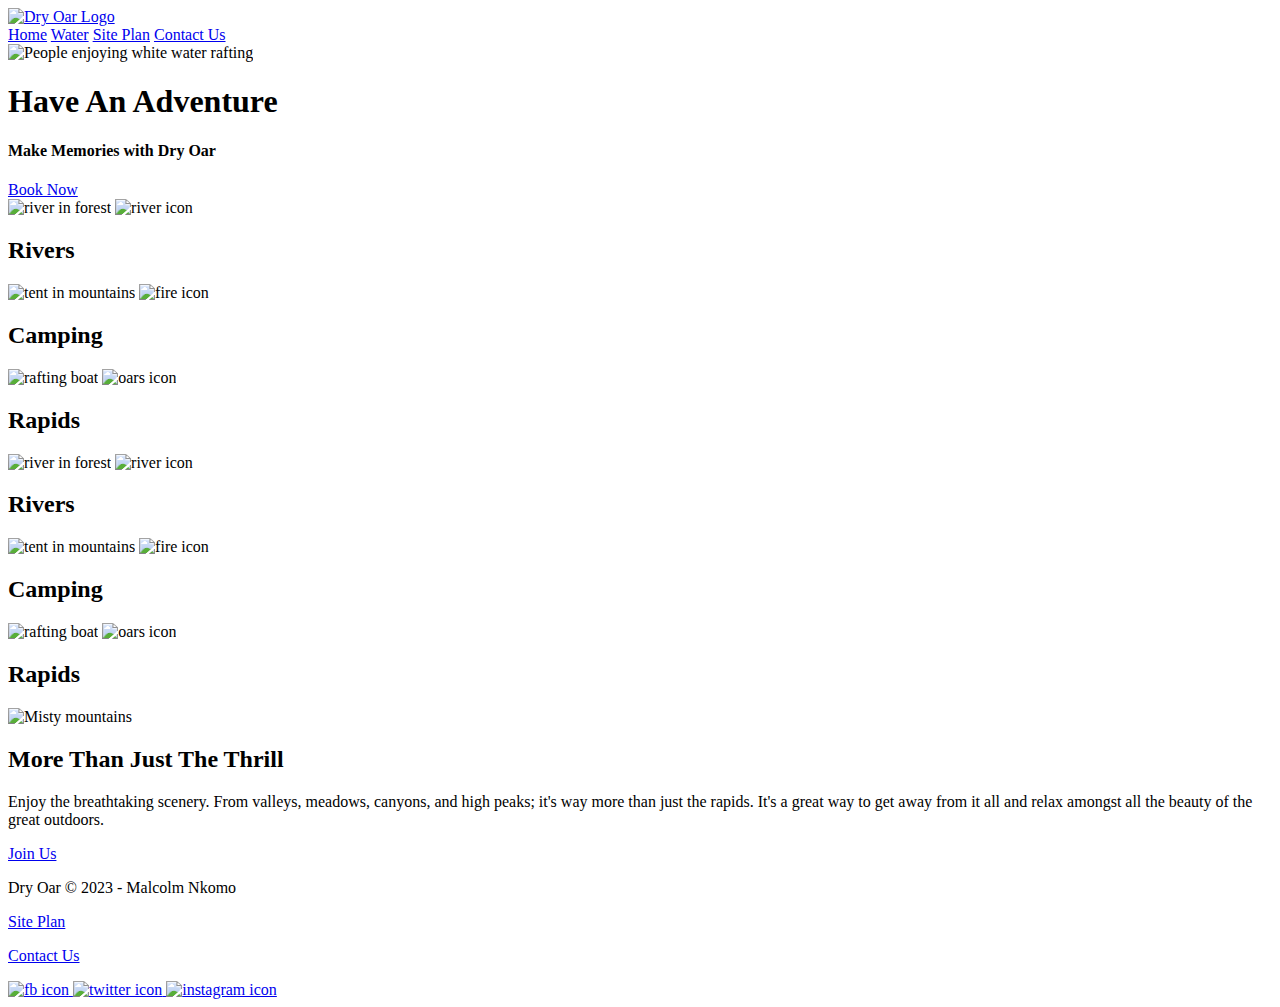
==== wdd130/wrr/index.html @ 6d4ef7b0 "wdd130" ====
<!DOCTYPE html>
<html lang="en">
<head>
    <meta charset="UTF-8">
    <meta http-equiv="X-UA-Compatible" content="IE=edge">
    <meta name="viewport" content="width=device-width, initial-scale=1.0">
    <title>Home</title>
</head>
<body>
    <header>
        <a id="logo_link" href="index.html">
            <img class="logo" src="https://byui-wdd.github.io/wdd130/rafting_images/dryoarlogo.png" alt="Dry Oar Logo">
        </a>
        <nav>
            <a href="index.html">Home</a>
            <a href="#">Water</a>
            <a href="site-plan-rafting.html">Site Plan</a>
            <a href="contactus.html">Contact Us</a>
        </nav>
    </header>
    <div id="hero">
        <div id="hero-box">
             <img id="hero-img" src="images/hero.png" alt="People enjoying white water rafting">
        </div>
        <section id="hero-msg">
            <h1 class="home-title">Have An Adventure</h1>
            <h4>Make Memories with Dry Oar </h4>
            <div class='button-box'>
                <a class='book' href="contactus.html">Book Now</a>
            </div>
        </section>
    </div>
    <main class="home-grid">
        <section class="rivers-card">
            <img class="card-img" src="images/rivers.jpg" alt="river in forest">
            <img class="icon" src="images/river_icon.png" alt="river icon">
            <h2>Rivers</h2>
        </section>
        <section class="camping-card">
            <img class="card-img" src="images/camping.jpg" alt="tent in mountains">
            <img class="icon" src="images/fire_icon.png" alt="fire icon">
            <h2>Camping</h2>
        </section>
        <section class="rapids-card">
            <img class="card-img" src="images/rapids.jpg" alt="rafting boat">
            <img class="icon" src="images/oars.png" alt="oars icon">
            <h2>Rapids</h2>
        </section>
    </main><main class="home-grid">
        <section class="rivers-card">
            <img class="card-img" src="images/rivers.jpg" alt="river in forest">
            <img class="icon" src="images/river_icon.png" alt="river icon">
            <h2>Rivers</h2>
        </section>
        <section class="camping-card">
            <img class="card-img" src="images/camping.jpg" alt="tent in mountains">
            <img class="icon" src="images/fire_icon.png" alt="fire icon">
            <h2>Camping</h2>
        </section>
        <section class="rapids-card">
            <img class="card-img" src="images/rapids.jpg" alt="rafting boat">
            <img class="icon" src="images/oars.png" alt="oars icon">
            <h2>Rapids</h2>
        </section>
        <img class="mountains" src="images/mountains.jpg" alt="Misty mountains">
    <section class="msg">
        <h2>More Than Just The Thrill</h2>
        <p>Enjoy the breathtaking scenery. From valleys, meadows, canyons, and high peaks; it's way more than just the rapids. It's a great way to get away from it all and relax amongst all the beauty of the great outdoors. </p>
        <a class='join' href="rivers.html">Join Us</a>
    </main>
    <footer>
    <p>Dry Oar &copy; 2023 - Malcolm Nkomo</p>
    <p><a href="site-plan-rafting.html">Site Plan</a></p>
    <p><a href="contactus.html">Contact Us</a></p>
    <div class="social">
        <a href="https://facebook.com">
            <img src="images/facebook.png" alt="fb icon">
        </a>
        <a href="https://twitter.com">
            <img src="images/twitter.png" alt="twitter icon">
        </a>
        <a href="https://instagram.com">
            <img src="images/instagram.png" alt="instagram icon">
        </a>
    </div>
</footer>
</body>
</html>
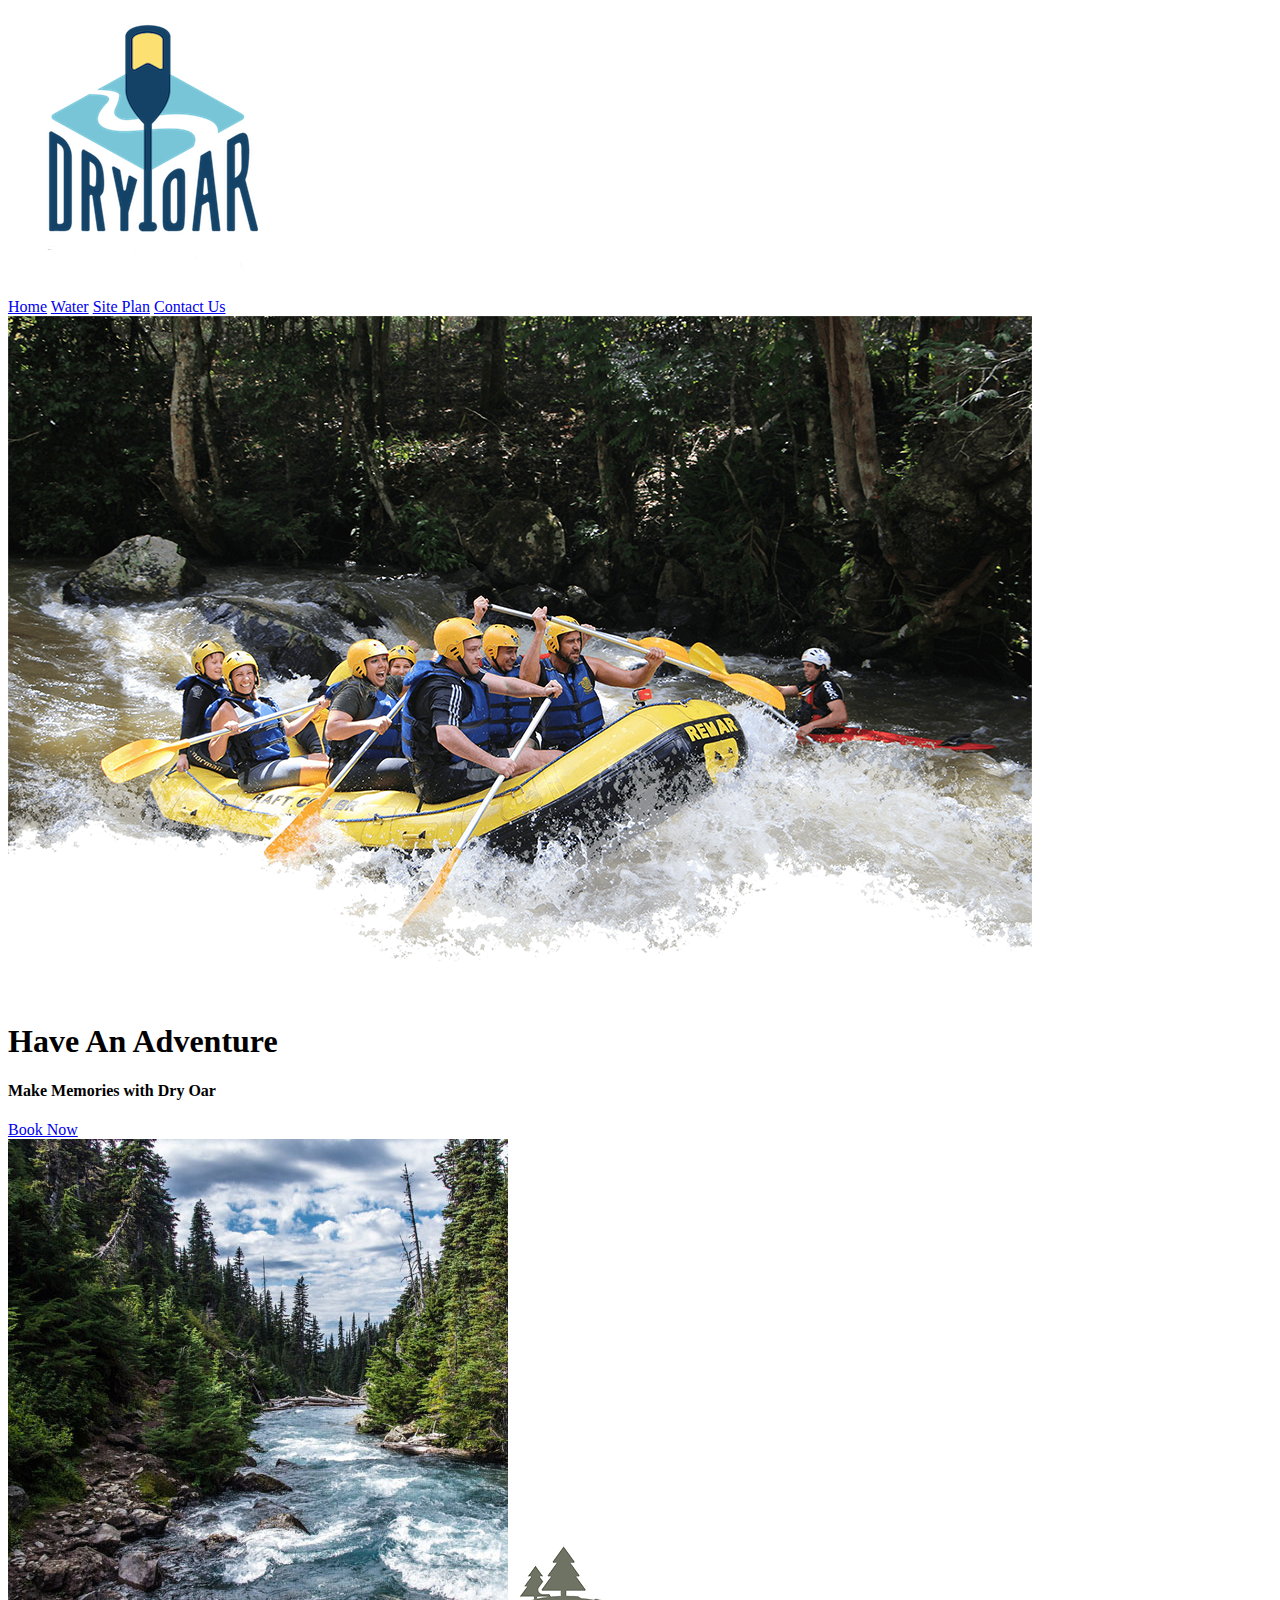
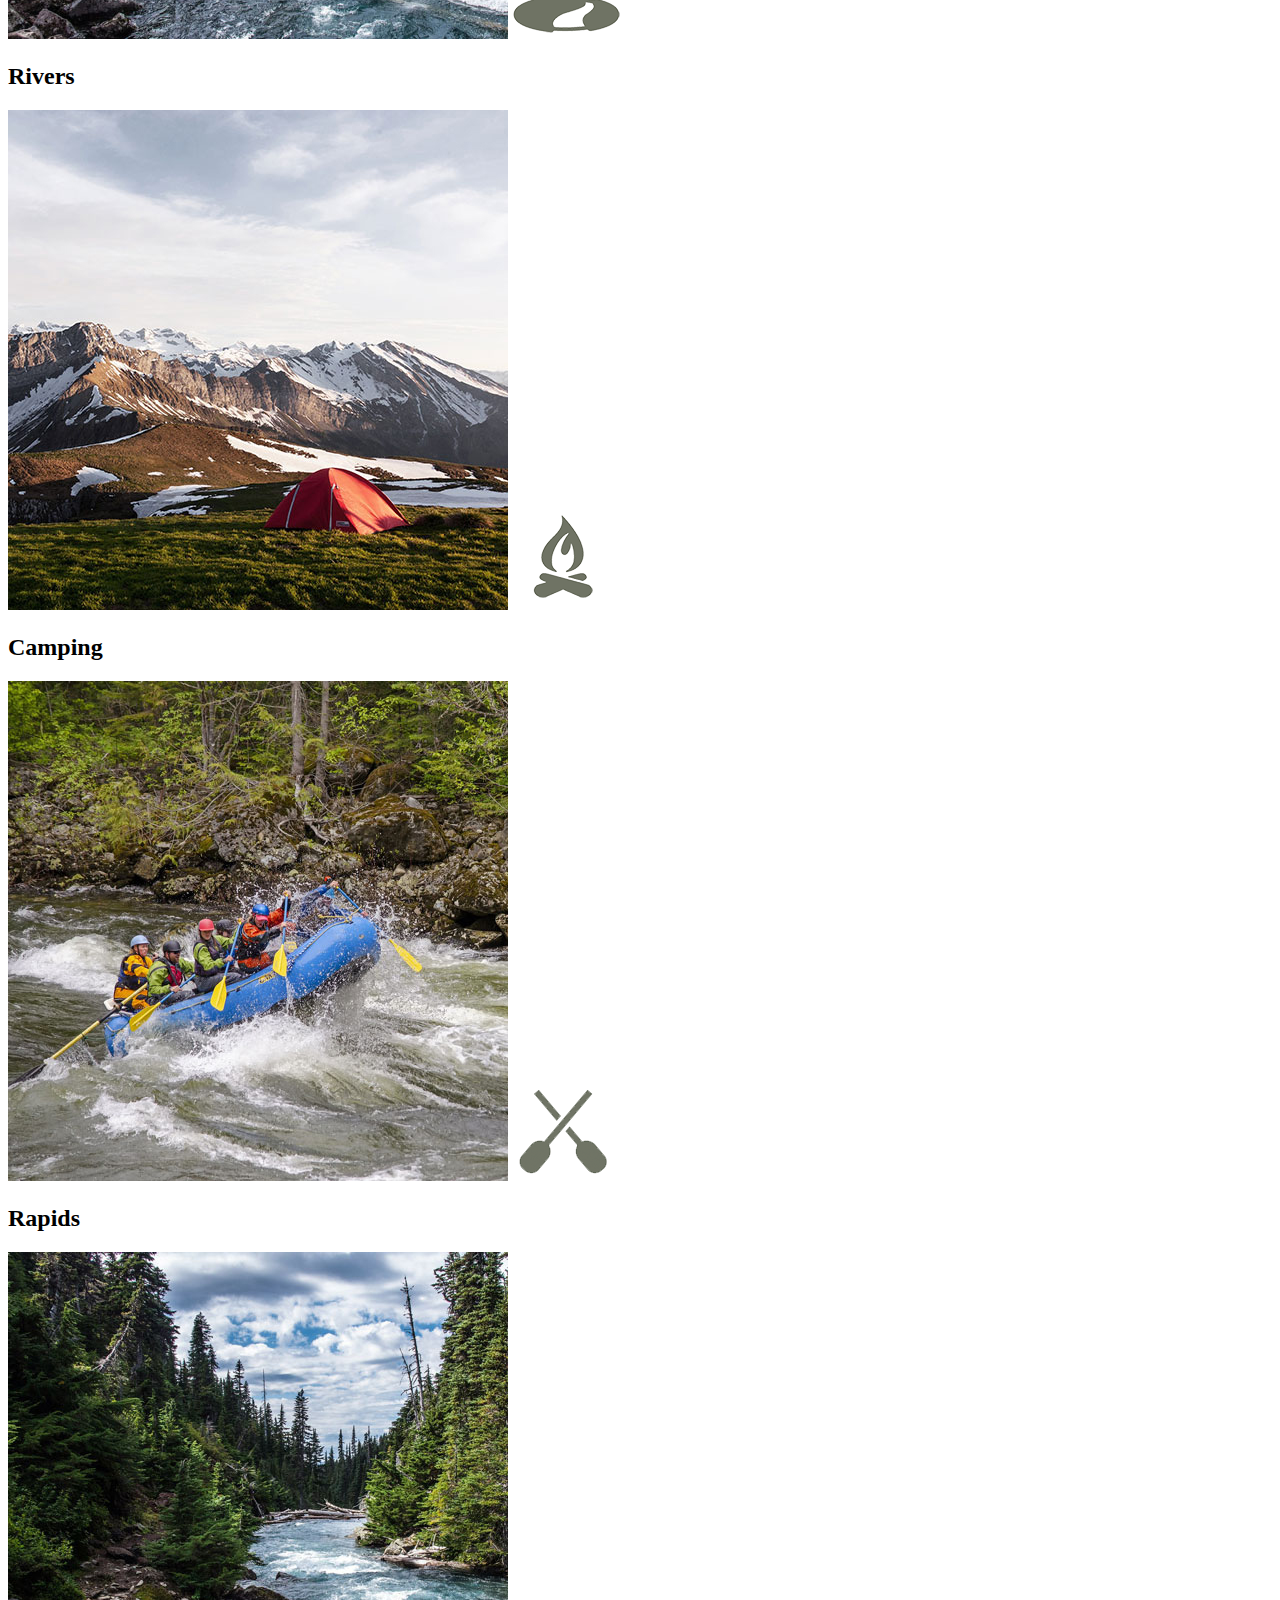
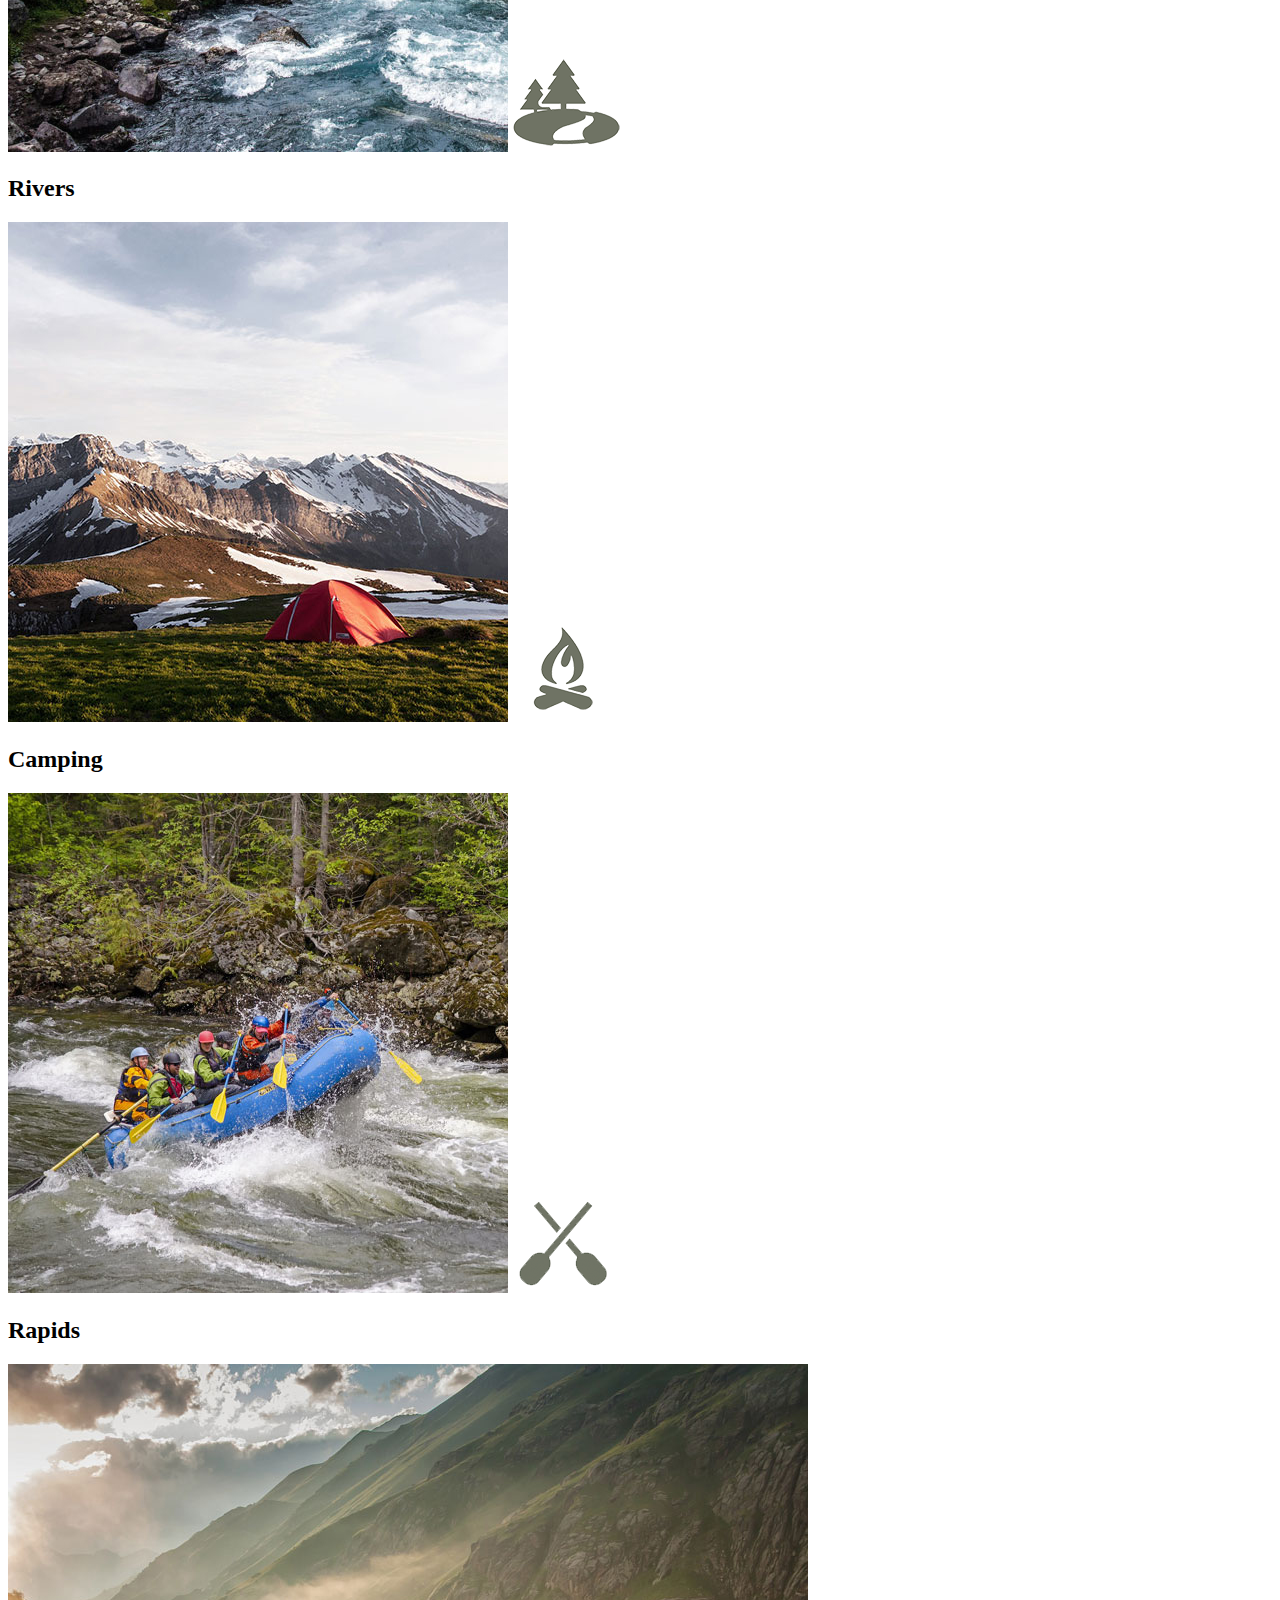
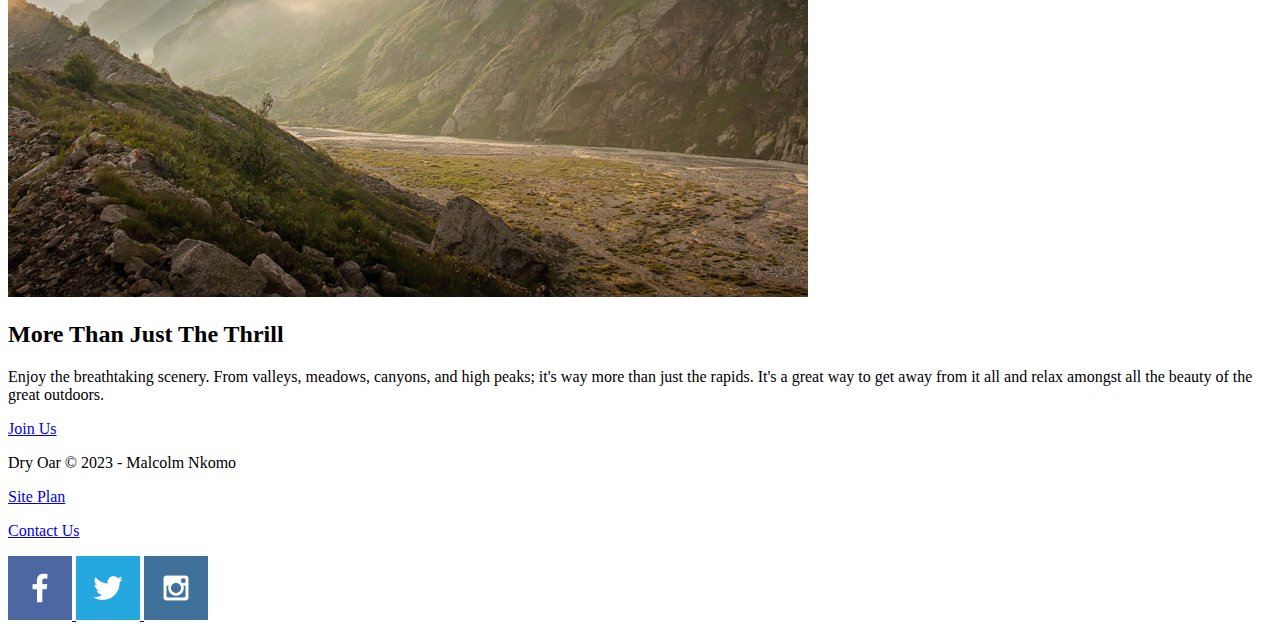
==== commit e35f71b8: "wdd130" ====
--- a/wdd130/wrr/index.html
+++ b/wdd130/wrr/index.html
@@ -9,7 +9,7 @@
 <body>
     <header>
         <a id="logo_link" href="index.html">
-            <img class="logo" src="https://byui-wdd.github.io/wdd130/rafting_images/dryoarlogo.png" alt="Dry Oar Logo">
+            <img class="logo" src="images/logo.png" alt="Dry Oar Logo">
         </a>
         <nav>
             <a href="index.html">Home</a>
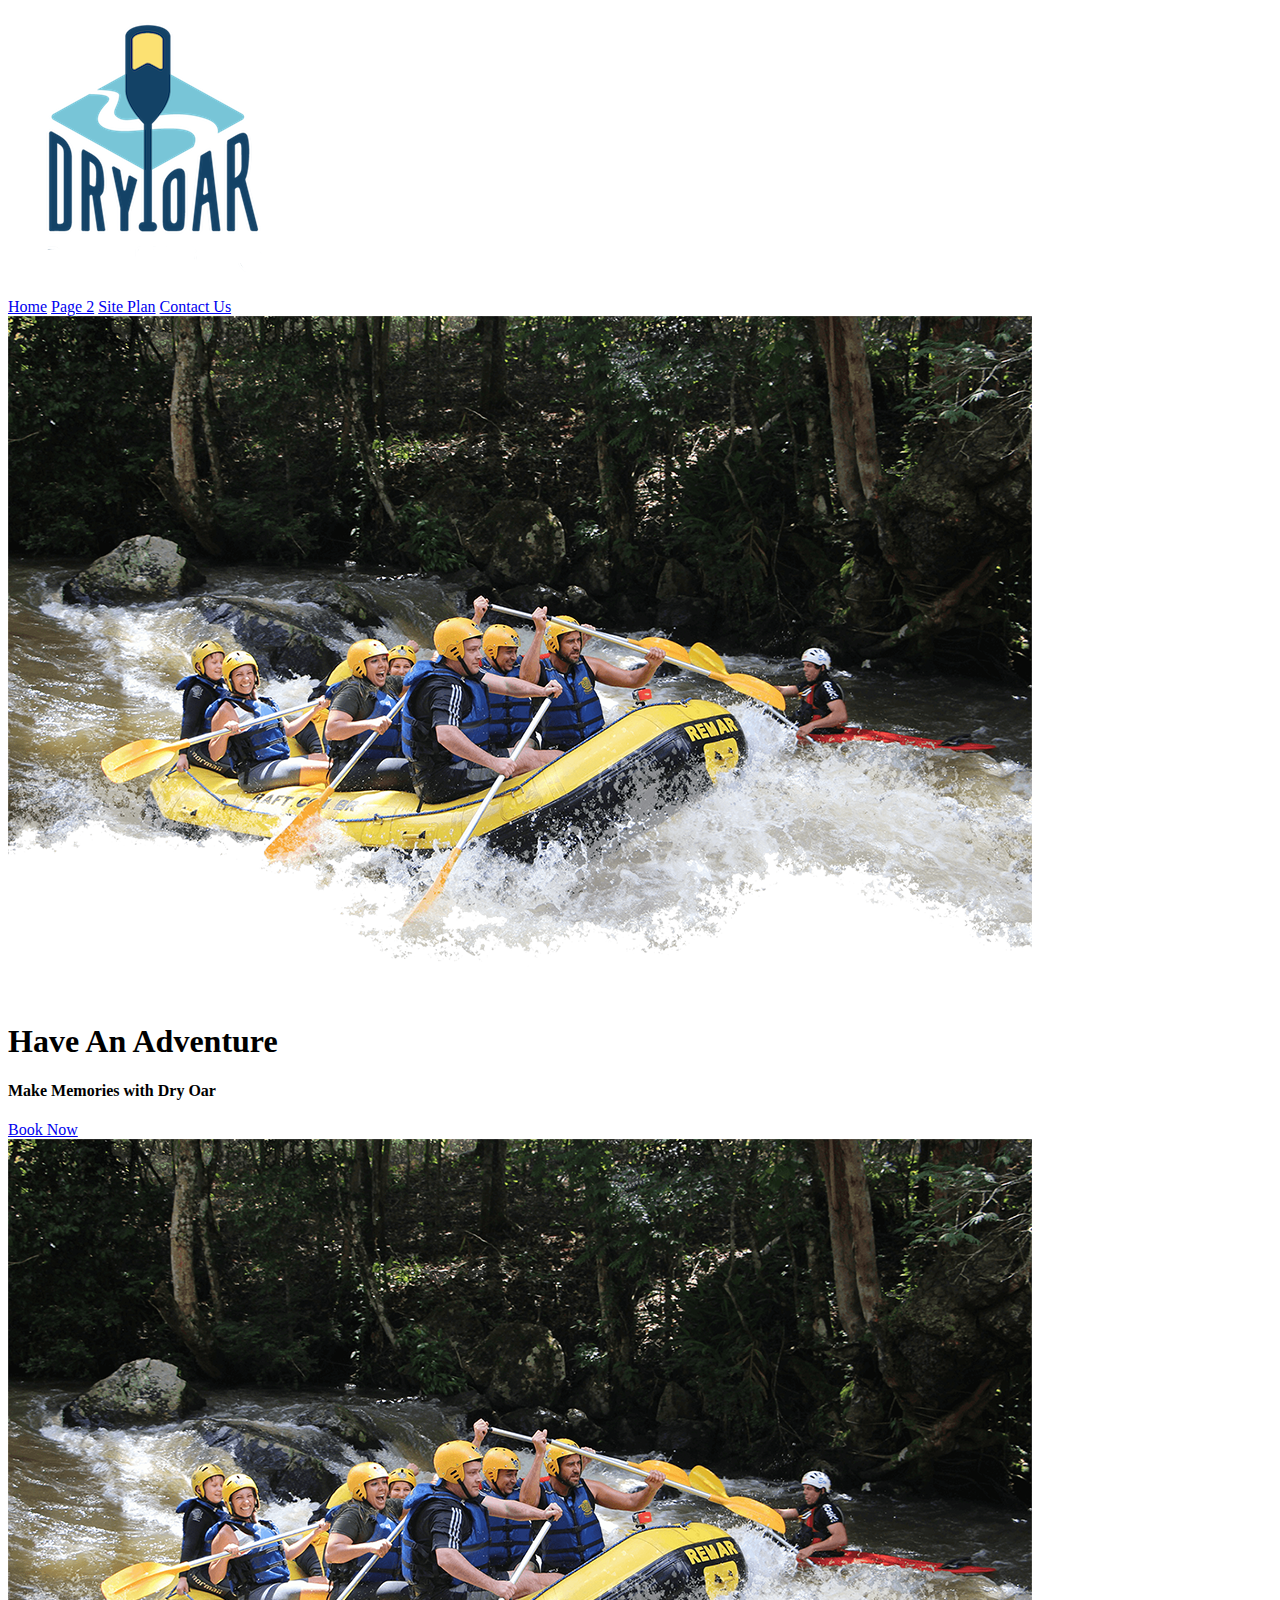
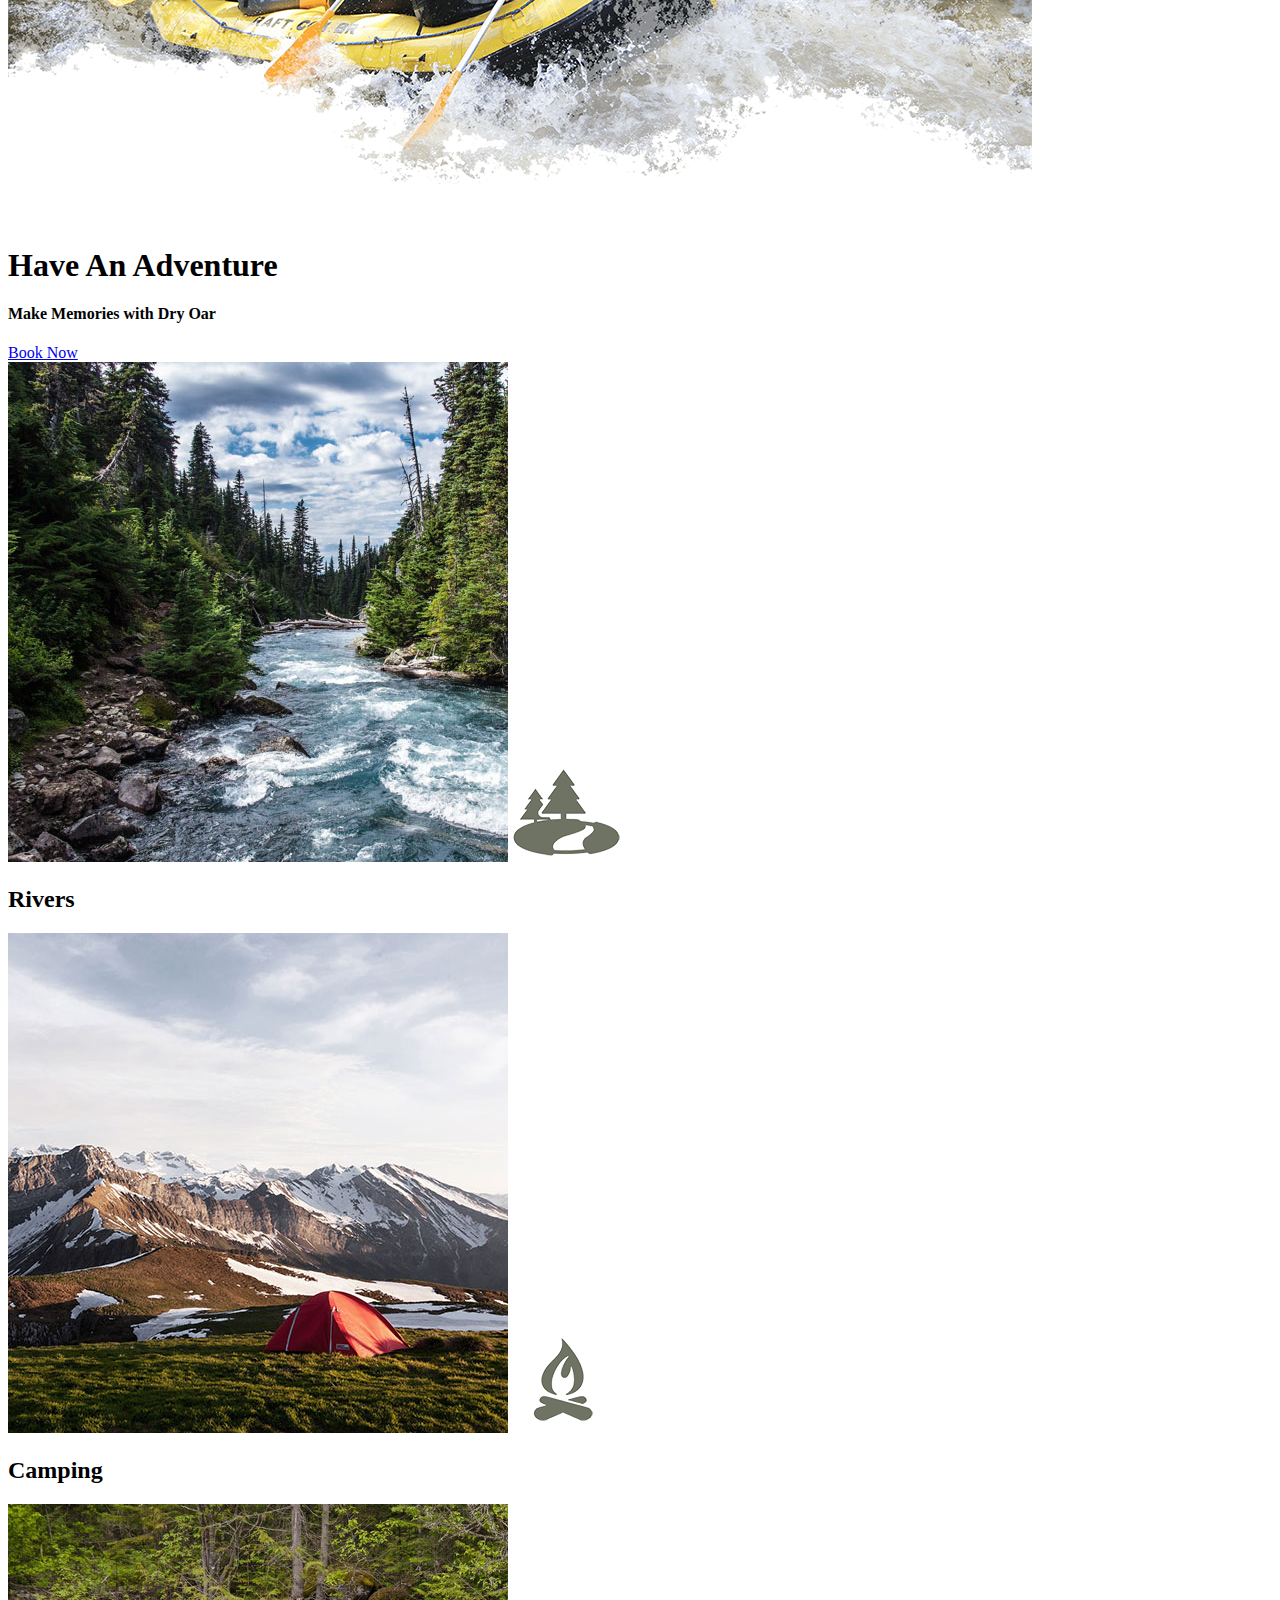
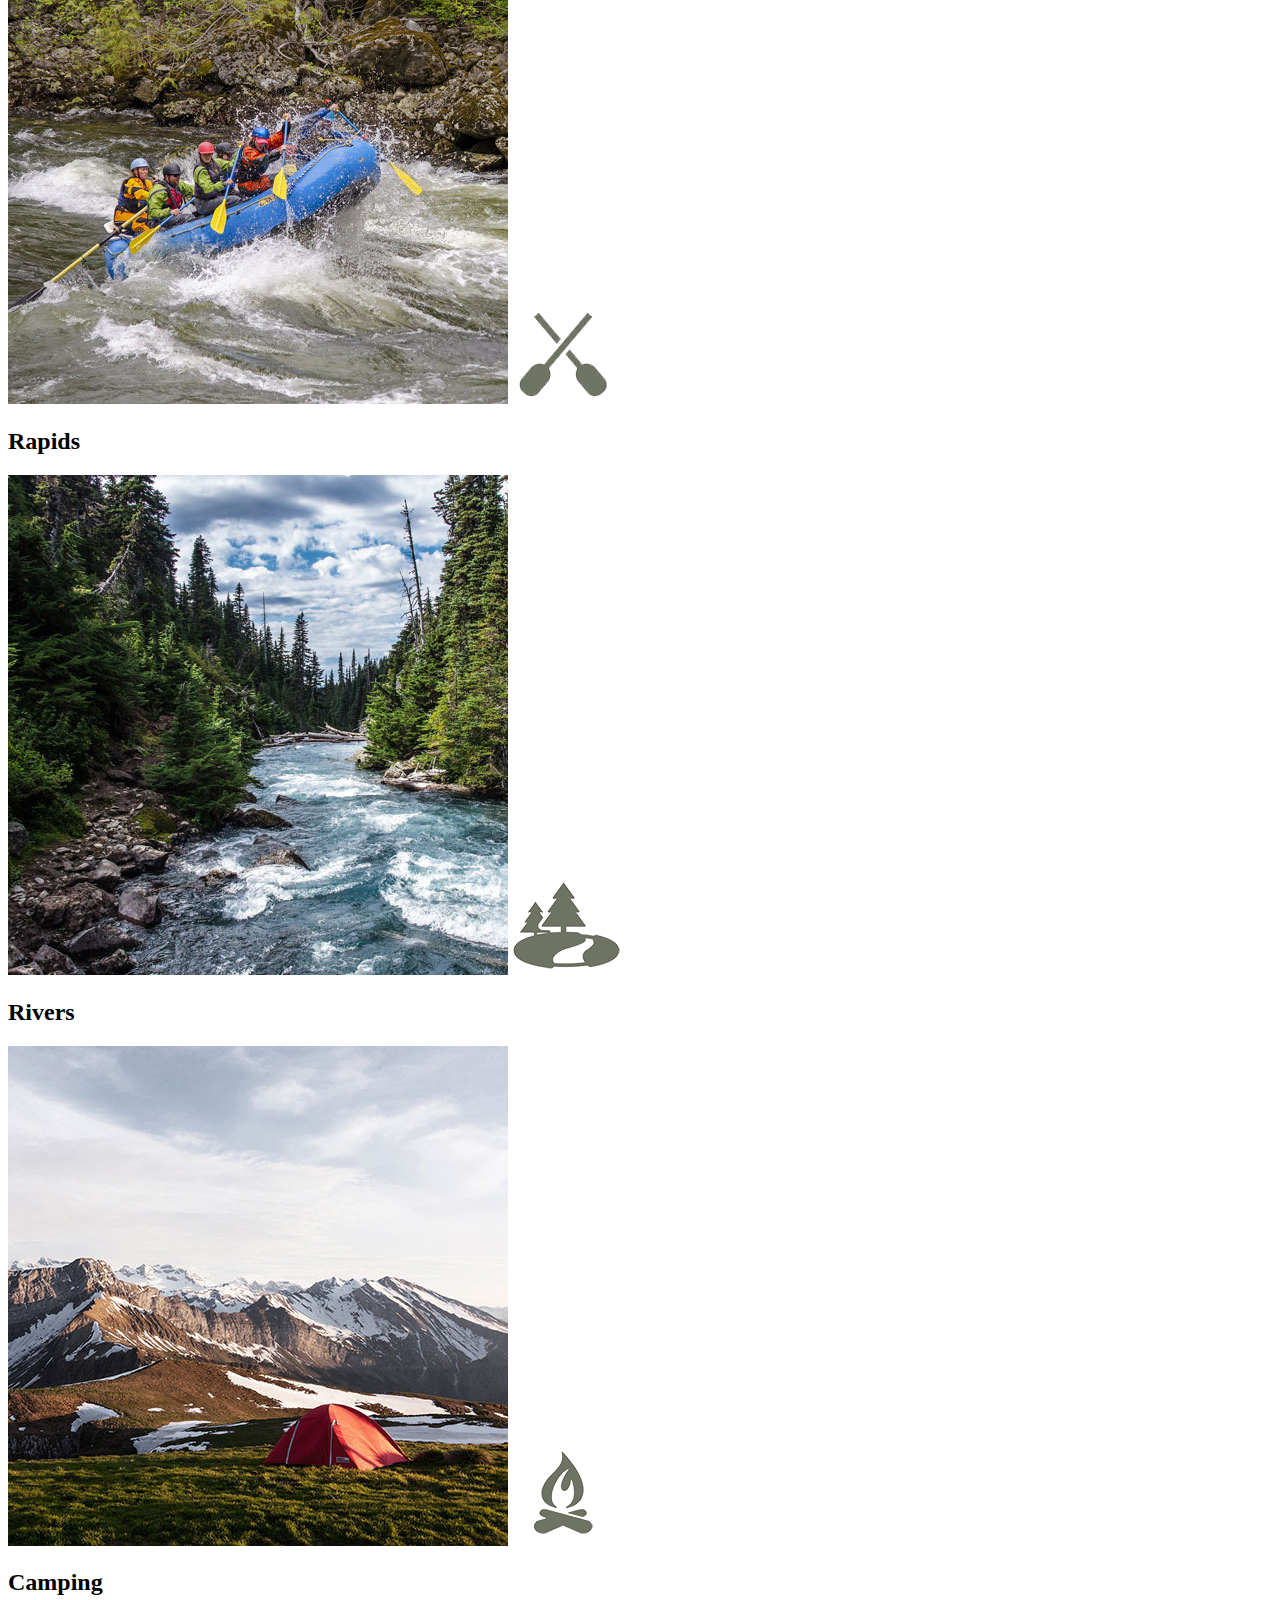
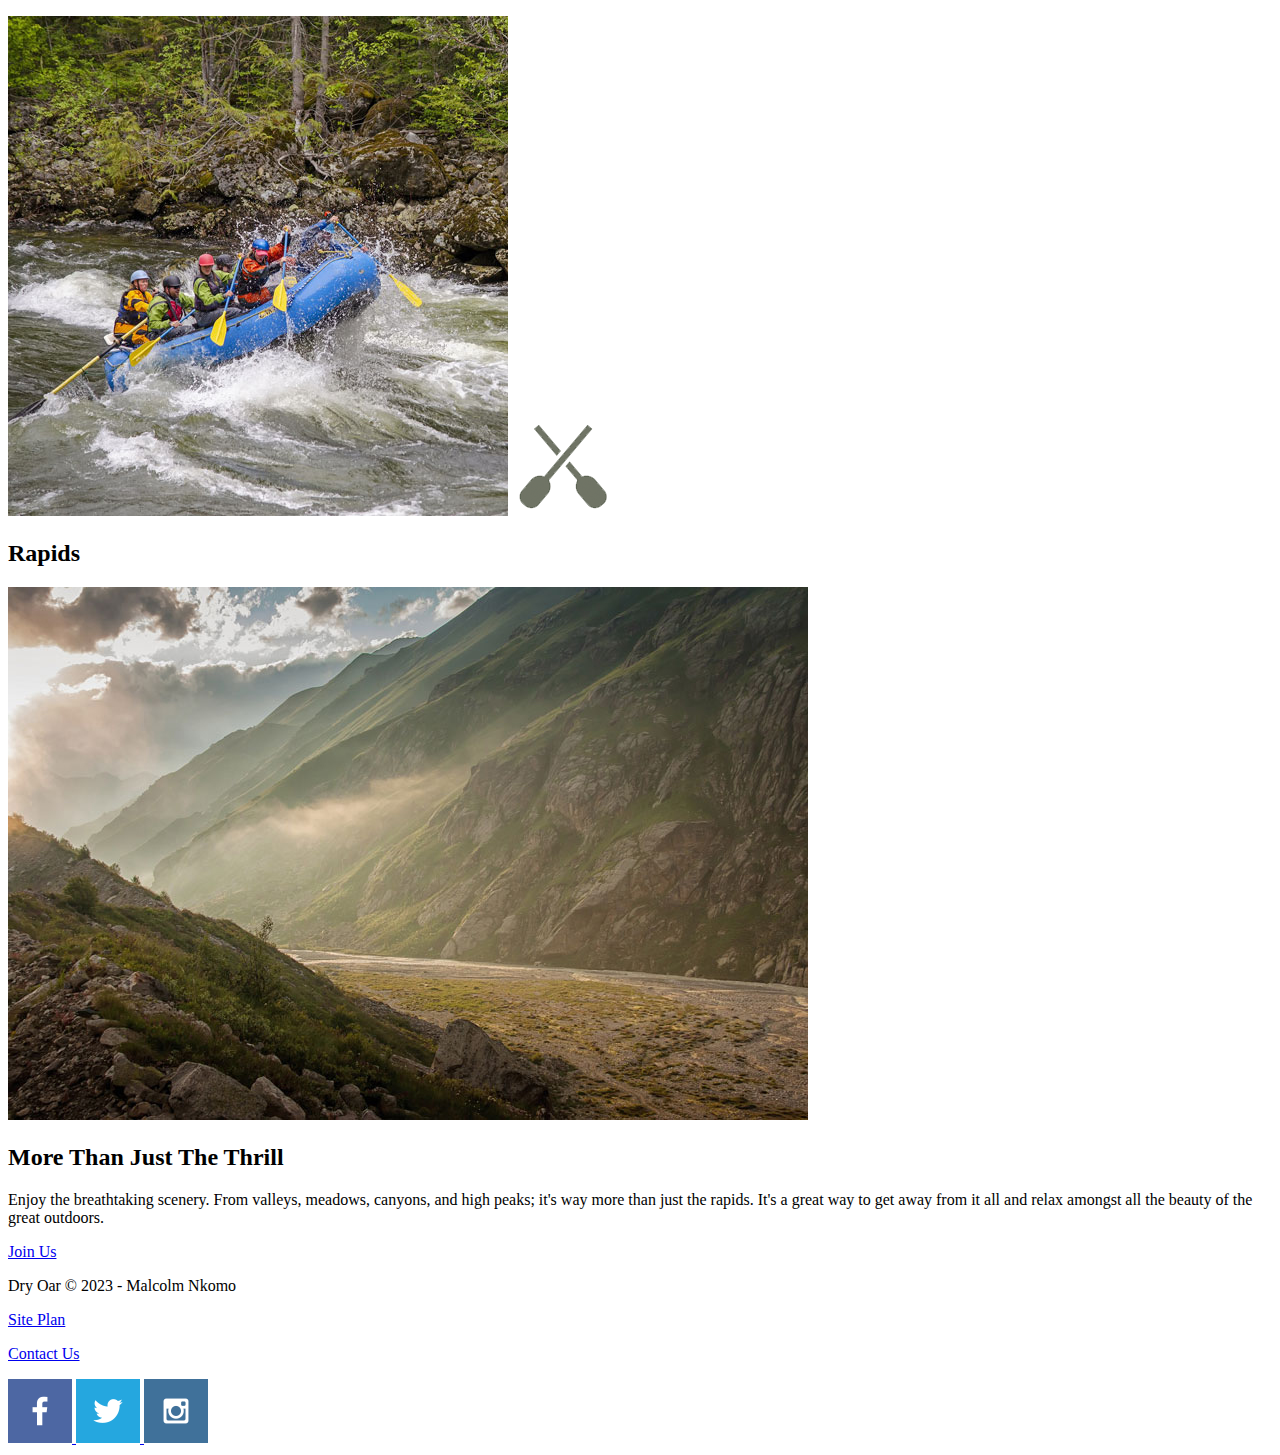
==== commit cbab331e: "wdd130" ====
--- a/wdd130/wrr/index.html
+++ b/wdd130/wrr/index.html
@@ -7,20 +7,21 @@
     <title>Home</title>
 </head>
 <body>
+    
     <header>
         <a id="logo_link" href="index.html">
             <img class="logo" src="images/logo.png" alt="Dry Oar Logo">
         </a>
         <nav>
             <a href="index.html">Home</a>
-            <a href="#">Water</a>
+            <a href="#">Page 2</a>
             <a href="site-plan-rafting.html">Site Plan</a>
             <a href="contactus.html">Contact Us</a>
         </nav>
     </header>
     <div id="hero">
         <div id="hero-box">
-             <img id="hero-img" src="images/hero.png" alt="People enjoying white water rafting">
+            <img id="hero-img" src="images/hero.png" alt="People enjoying white water rafting">
         </div>
         <section id="hero-msg">
             <h1 class="home-title">Have An Adventure</h1>
@@ -30,6 +31,25 @@
             </div>
         </section>
     </div>
+    
+    <div id="hero">
+        <div id="hero-box">
+            <img id="hero-img" src="images/hero.png" alt="People enjoying white water rafting">
+        </div>
+        <section id="hero-msg">
+            <h1 class="home-title">Have An Adventure</h1>
+            <h4>Make Memories with Dry Oar </h4>
+            <div class='button-box'>
+                <a class='book' href="contactus.html">Book Now</a>
+            </div>
+        </section>
+    </div>
+    <main class="home-grid">
+    
+    </main>
+    </body>                 
+                
+    
     <main class="home-grid">
         <section class="rivers-card">
             <img class="card-img" src="images/rivers.jpg" alt="river in forest">
@@ -46,7 +66,8 @@
             <img class="icon" src="images/oars.png" alt="oars icon">
             <h2>Rapids</h2>
         </section>
-    </main><main class="home-grid">
+    </main>
+    <main class="home-grid">
         <section class="rivers-card">
             <img class="card-img" src="images/rivers.jpg" alt="river in forest">
             <img class="icon" src="images/river_icon.png" alt="river icon">
@@ -63,12 +84,14 @@
             <h2>Rapids</h2>
         </section>
         <img class="mountains" src="images/mountains.jpg" alt="Misty mountains">
-    <section class="msg">
-        <h2>More Than Just The Thrill</h2>
-        <p>Enjoy the breathtaking scenery. From valleys, meadows, canyons, and high peaks; it's way more than just the rapids. It's a great way to get away from it all and relax amongst all the beauty of the great outdoors. </p>
-        <a class='join' href="rivers.html">Join Us</a>
+        <section class="msg">
+            <h2>More Than Just The Thrill</h2>
+            <p>Enjoy the breathtaking scenery. From valleys, meadows, canyons, and high peaks; it's way more than just the rapids. It's a great way to get away from it all and relax amongst all the beauty of the great outdoors. </p>
+            <a class='join' href="rivers.html">Join Us</a>
+        </section>
     </main>
-    <footer>
+</main>
+<footer>
     <p>Dry Oar &copy; 2023 - Malcolm Nkomo</p>
     <p><a href="site-plan-rafting.html">Site Plan</a></p>
     <p><a href="contactus.html">Contact Us</a></p>
@@ -84,5 +107,3 @@
         </a>
     </div>
 </footer>
-</body>
-</html>
